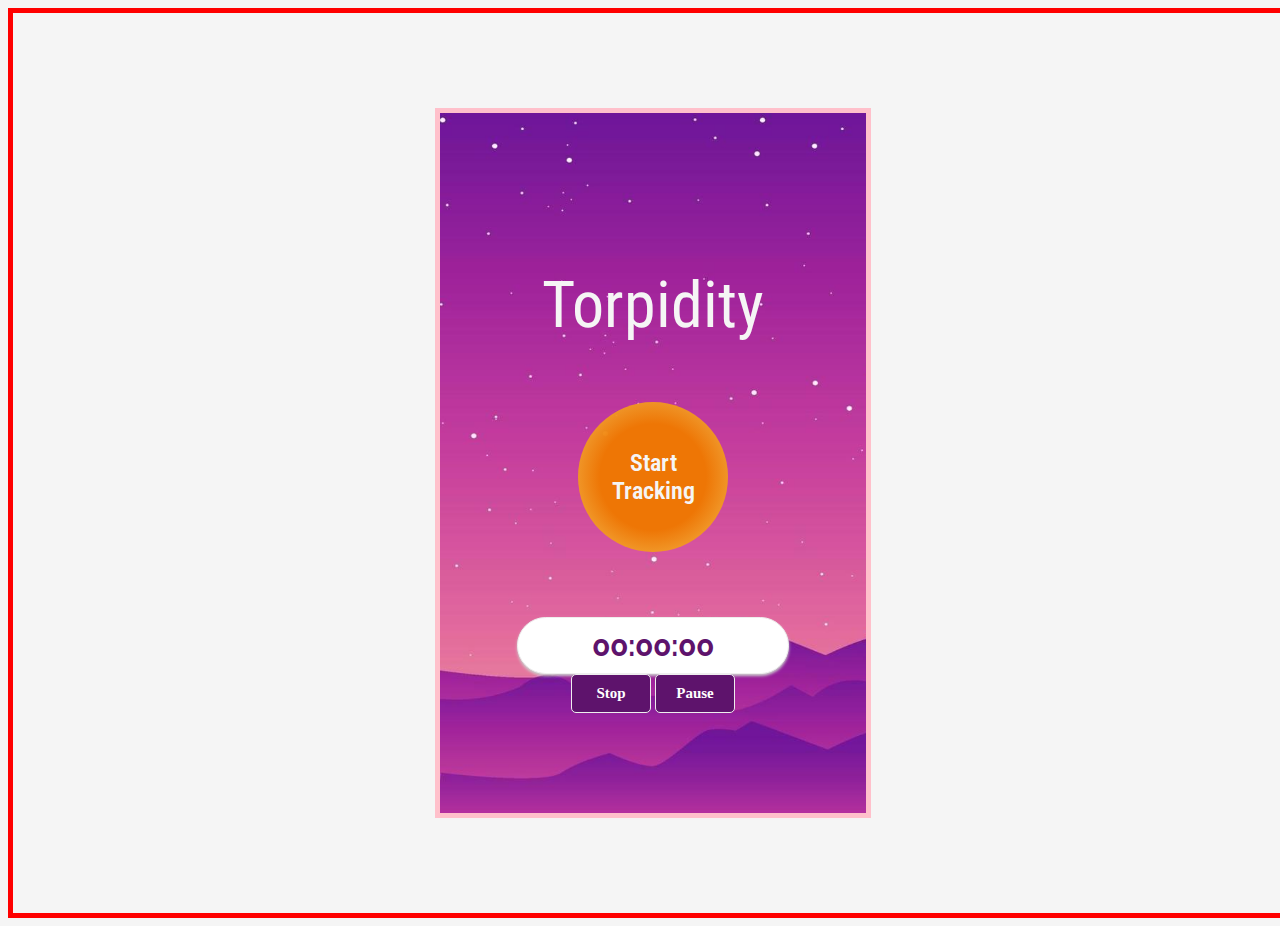
==== tracker.html @ 56af57eb "First Commit" ====
<!DOCTYPE html>
<html lang="en">
<head>
    <meta charset="UTF-8">
    <meta http-equiv="X-UA-Compatible" content="IE=edge">
    <meta name="viewport" content="width=device-width, initial-scale=1.0">
    <title>Torpidity</title>
    <link rel="stylesheet" href="https://cdn.jsdelivr.net/npm/bootstrap@5.2.3/dist/css/bootstrap.min.css" integrity="sha384-rbsA2VBKQhggwzxH7pPCaAqO46MgnOM80zW1RWuH61DGLwZJEdK2Kadq2F9CUG65" crossorigin="anonymous">
    <link rel="stylesheet" href="css/style.css">

</head>
<body>

    <div class="fluid-container">
        <div class="container card">
            <div class="background-img2">
          
               <h1>Torpidity</h1>
                <div class="header-button">
                    <button type="button" id="start" class="btn btn-light btn-circle btn-xl">Start Tracking</button>
                
                </div>

                <section id="stopWatch">
                    <p id="timer"> 00:00:00 </p>
                    <!-- <button id="start"> Start </button> -->
                    <button id="stop"> Stop </button>
                    <button id="pause"> Pause </button>
                    <button id="continue" hidden> Continue </button>
                    <p id="fulltime" class="fulltime"> </p>
                </section>

                <!-- <img src="css/images/moon.png" alt="Snow" class="moon"> -->
            

                </div>
            </div>


        </div>

    </div>


    
    <script src="script/script.js"></script>
</body>
</html>
---- css/style.css ----
@import url('https://fonts.googleapis.com/css2?family=Raleway:wght@100;200;400&family=Roboto+Condensed:wght@300&display=swap');


/* font-family: 'Roboto Condensed', sans-serif; */



*{
    background-color: whitesmoke;
    font-family: 'Raleway';

}

.fluid-container{
    border: red solid thick;
    /* position: absolute; */

    /* margin-left: 30%; */
    display: flex;
    justify-content: center;
    align-items: center;
    height: 100vh;
    width: 100vw;
}

.container{
    border: pink solid thick;
    height: 700px;
    width: 426px;
}

.background-img{
    background-image: url(images/background.jpg);
    background-size: cover;
    height: 100%;
    width:100%;
    display: flex;
    justify-content: center;
  
    /* align-items: space-between; */
}

.background-img2{
    background-image: url(images/background.jpg);
    background-size: cover;
    height: 100%;
    width:100%;
    display: flex;
    justify-content: center;
  flex-direction: column;
  align-items: center;
    /* align-items: space-between; */
}


.header{
    /* background-color: #111; */
    display: flex;
    justify-content: center;
    align-items: center;
    height: 50%;
    width: 100%;
    font-family: "Roboto Condensed", sans-serif;
    font-weight: 400;
    position: absolute;
}

h1{
    font-family: "Roboto Condensed", sans-serif;
    font-weight: 400;
    font-size: 2.5rem;
    /* width: 100%; */
    padding: 4%;
    font-size: 4em;
    display: flex;
    align-items: center;
    border-bottom: 70%;
    background-color: rgba(255, 0, 0, 0);
    color: whitesmoke;
}

.card-img-top{
    height: 450px;
}

.card-body{
    border: red solid thick;
    border-top-left-radius: 10%;
}

.log-in{
    /* border: pink solid thick; */
    position: absolute;
    height: 280px;
    border-top-left-radius: 10%;
    border-top-right-radius: 10%;
    top:62%;
    /* width: 390px; */
    width: 385px;
    background-color: rgba(245, 245, 245, 0.197);
    box-shadow: -2px -4px 6px -1px rgba(86,81,81,0.75);
-webkit-box-shadow: -2px -4px 6px -1px rgba(86,81,81,0.75);
-moz-box-shadow: -2px -4px 6px -1px rgba(86,81,81,0.75);
    
display: flex;
flex-direction: column;
justify-content: space-between;

}


form {
    margin: 100px;
    background-color: rgba(255, 0, 0, 0);
    /* display: flex;
    flex-direction: column;
    align-items: space-between; */

    /* margin-bottom: 100%; */
    margin-bottom: 80%;
    display: flex;
    flex-direction: column;
    justify-content: space-between;
    align-items: space-between;

  }
  .input-field {
    position: relative;
    width: 250px;
    height: 44px;
    line-height: 44px;
    /* border: red solid thick; */
    margin: -10%;
    /* margin-top: -10%; */
    background-color: rgba(255, 0, 0, 0);

  }
  label {
    position: absolute;
    top: 0;
    left: 0;
    width: 100%;
    color: #ffffff;
    transition: 0.2s all;
    cursor: text;
    background-color: rgba(255, 0, 0, 0);
  }
  input {
    width: 100%;
    border: 0;
    outline: 0;
    padding: 0.5rem 0;
    border-bottom: 2px solid #d3d3d3;
    box-shadow: none;
    color: #d3d3d3;
    color: #111;
    font-weight: 500;
    background-color: rgba(255, 0, 0, 0);

  }
  input:invalid {
    outline: 0;
    /* // color: #ff2300;
    //   border-color: #ff2300; */
  }
  input:focus,
  input:valid {
    border-color: ;
  }
  input:focus~label,
  input:valid~label {
    font-size: 14px;
    top: -24px;
    /* border: red solid thick; */
    color: #861c98;
    color: #d3d3d3;

  }
  

  .message{
    color: #861c98;
    margin: 5%;
    text-align: center;
  }
  

  .button {
    margin: auto;
    /* position: absolute; */
    width: 140px;
    height: 45px;
    font-family: 'Roboto', sans-serif;
    font-size: 11px;
    text-transform: uppercase;
    letter-spacing: 2.5px;
    font-weight: 500;
    color: #000;
    background-color: #fff;
    border: none;
    border-radius: 45px;
    box-shadow: 0px 8px 15px rgba(0, 0, 0, 0.1);
    transition: all 0.3s ease 0s;
    cursor: pointer;
    outline: none;
    margin-top: 30%;
    padding: 5%;
    text-align: center;
    text-decoration: none;
    }
    
    .button.cancel-btn:hover {
    background-color: #F3270B;
    box-shadow: 0px 15px 20px rgba(243, 42, 11, 0.4);
    color: #fff;
    transform: translateY(-7px);
  }
  
  .button.accept-btn:hover {
    background-color: #5e136c;
    box-shadow: 0px 15px 20px rgba(11, 113, 243, 0.4);
    color: #fff;
    transform: translateY(-7px);
  }

  .button2 {
    margin: auto;
    position: absolute;
    width: 140px;
    height: 45px;
    font-family: 'Roboto', sans-serif;
    font-size: 11px;
    text-transform: uppercase;
    letter-spacing: 2.5px;
    font-weight: 500;
    color: #000;
    background-color: #fff;
    border: none;
    border-radius: 45px;
    box-shadow: 0px 8px 15px rgba(0, 0, 0, 0.1);
    transition: all 0.3s ease 0s;
    cursor: pointer;
    outline: none;
    margin-top: 30%;
    /* padding: 5%; */
    text-align: center;
    text-decoration: none;
    }
    
    .button2.cancel-btn:hover {
    background-color: #F3270B;
    box-shadow: 0px 15px 20px rgba(243, 42, 11, 0.4);
    color: #fff;
    transform: translateY(-7px);
  }
  
  .button2.accept-btn:hover {
    background-color: #5e136c;
    box-shadow: 0px 15px 20px rgba(11, 113, 243, 0.4);
    color: #fff;
    transform: translateY(-7px);
  }

  .btn-circle.btn-xl {
    width: 150px;
    height: 150px;
    padding: 20px 18px;
    border-radius: 100px;
    font-size: 15px;
    text-align: center;
    margin: auto;

    border: none;

    background: rgb(238,118,5);
    background: radial-gradient(circle, rgba(238,118,5,1) 50%, rgba(252,222,69,0.804435152967437) 100%); 


	animation: gradient 5s ease-in-out infinite;
}




@keyframes gradient {
	0% {
        background: radial-gradient(circle, rgba(238,118,5,1) 50%, rgba(252,222,69,0.804435152967437) 100%); 
		
    
    }
	50% {
   
        background: radial-gradient(circle, rgb(254, 123, 1) 50%, rgba(255, 221, 53, 0.804) 100%); 
	
    }
    100%{
        background: radial-gradient(circle, rgba(238,118,5,1) 50%, rgba(252,222,69,0.804435152967437) 100%); 

    }
	

}


.header-button{
    background-color: rgba(255, 0, 0, 0);
    /* width: 50%; */
    height: 30%;
    position: relative;
    top:0%;
    

}

.body{
    display: flex;
    flex-direction: column;
    align-items: center;
    justify-content: center;
}



  #stopWatch {
    height: auto;
    text-align: center;
    display: block;
    padding: 5px;
    width: 400px;
    background-color: #4caf4f00;
  }


  #timer,
  #fulltime {
    width: 40vw;
    width: 250px;
    height: auto;
    padding: 10px;
    font-weight: bold;
    font-size: 30px;
    font-family: 'Raleway';
    /* margin-left: 27vw; */
    display: block;
    border: 1px solid #eee;
    border-radius: 50px;
    text-align: center;
    box-shadow: 0 2px 3px #ccc;
    background-color: white;
    color: #5e136c;
    margin: auto;
  }
  
  button {
    cursor: pointer;
    font-weight: bold;
    font-size: 15px;
    font-family: ubuntu;
    outline: none;
    width: 80px;
    padding: 10px 0px;
    background-color: #5e136c;
    border: 1px solid #eee;
    border-radius: 5px;
    color: white;
  }
  
  #fulltime {
    display: none;
    font-size: 16px;
    font-weight: bold;
  }

  #start{
    font-weight: 600;
    font-family: 'Roboto Condensed';
    font-size: 1.5em;
    color: whitesmoke;
  }
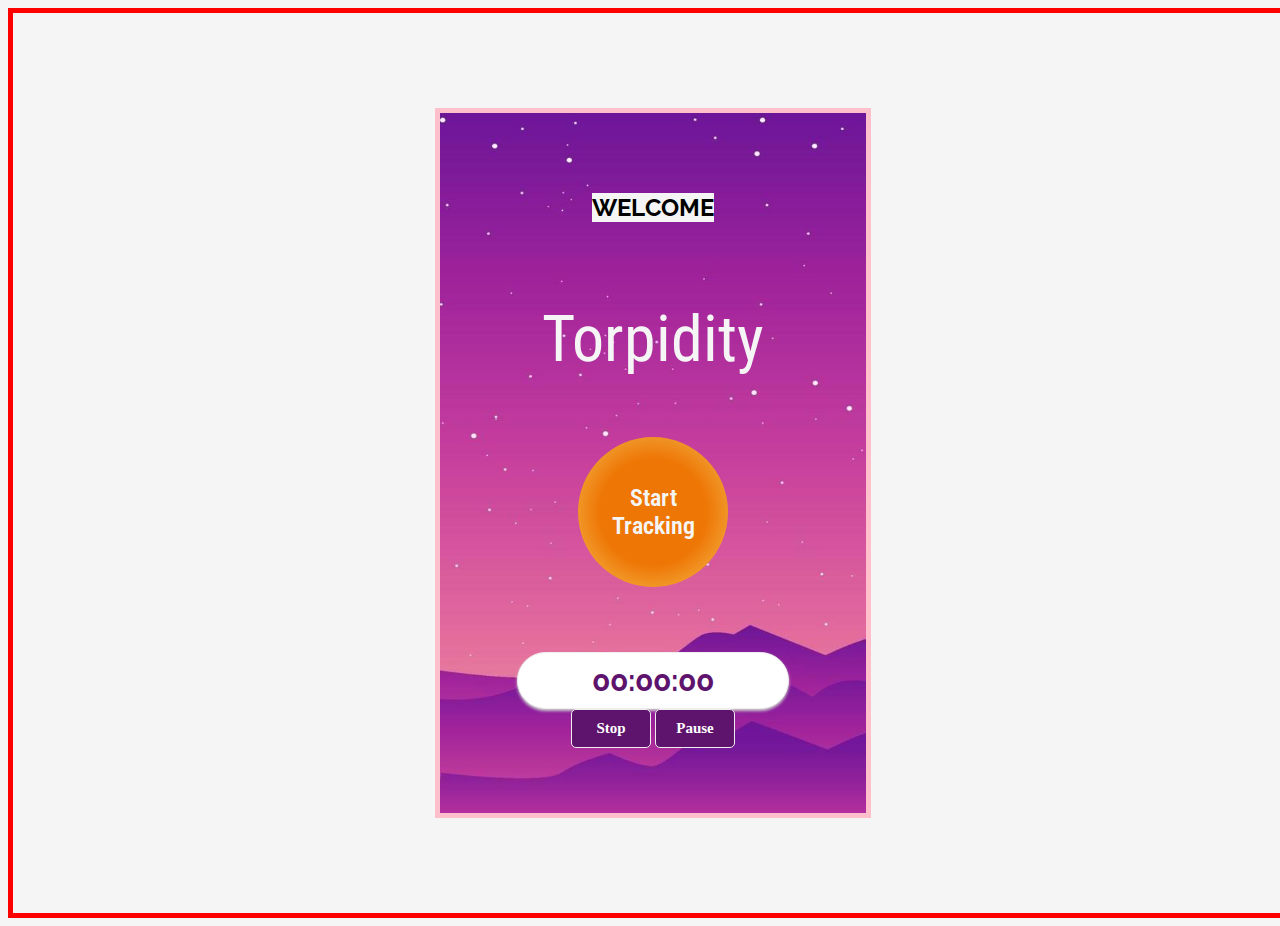
==== commit 1f332dd8: "Add files via upload" ====
--- a/tracker.html
+++ b/tracker.html
@@ -1,48 +1,48 @@
-<!DOCTYPE html>
-<html lang="en">
-<head>
-    <meta charset="UTF-8">
-    <meta http-equiv="X-UA-Compatible" content="IE=edge">
-    <meta name="viewport" content="width=device-width, initial-scale=1.0">
-    <title>Torpidity</title>
-    <link rel="stylesheet" href="https://cdn.jsdelivr.net/npm/bootstrap@5.2.3/dist/css/bootstrap.min.css" integrity="sha384-rbsA2VBKQhggwzxH7pPCaAqO46MgnOM80zW1RWuH61DGLwZJEdK2Kadq2F9CUG65" crossorigin="anonymous">
-    <link rel="stylesheet" href="css/style.css">
-
-</head>
-<body>
-
-    <div class="fluid-container">
-        <div class="container card">
-            <div class="background-img2">
-          
-               <h1>Torpidity</h1>
-                <div class="header-button">
-                    <button type="button" id="start" class="btn btn-light btn-circle btn-xl">Start Tracking</button>
-                
-                </div>
-
-                <section id="stopWatch">
-                    <p id="timer"> 00:00:00 </p>
-                    <!-- <button id="start"> Start </button> -->
-                    <button id="stop"> Stop </button>
-                    <button id="pause"> Pause </button>
-                    <button id="continue" hidden> Continue </button>
-                    <p id="fulltime" class="fulltime"> </p>
-                </section>
-
-                <!-- <img src="css/images/moon.png" alt="Snow" class="moon"> -->
-            
-
-                </div>
-            </div>
-
-
-        </div>
-
-    </div>
-
-
-    
-    <script src="script/script.js"></script>
-</body>
+<!DOCTYPE html>
+<html lang="en">
+<head>
+    <meta charset="UTF-8">
+    <meta http-equiv="X-UA-Compatible" content="IE=edge">
+    <meta name="viewport" content="width=device-width, initial-scale=1.0">
+    <title>Torpidity</title>
+    <link rel="stylesheet" href="https://cdn.jsdelivr.net/npm/bootstrap@5.2.3/dist/css/bootstrap.min.css" integrity="sha384-rbsA2VBKQhggwzxH7pPCaAqO46MgnOM80zW1RWuH61DGLwZJEdK2Kadq2F9CUG65" crossorigin="anonymous">
+    <link rel="stylesheet" href="css/style.css">
+
+</head>
+<body>
+
+    <div class="fluid-container">
+        <div class="container card">
+            <div class="background-img2">
+          <h2 id="welcome">WELCOME</h2>
+               <h1>Torpidity</h1>
+                <div class="header-button">
+                    <button type="button" id="start" class="btn btn-light btn-circle btn-xl">Start Tracking</button>
+                
+                </div>
+
+                <section id="stopWatch">
+                    <p id="timer"> 00:00:00 </p>
+                    <!-- <button id="start"> Start </button> -->
+                    <button id="stop"> Stop </button>
+                    <button id="pause"> Pause </button>
+                    <button id="continue" hidden> Continue </button>
+                    <p id="fulltime" class="fulltime"> </p>
+                </section>
+
+                <!-- <img src="css/images/moon.png" alt="Snow" class="moon"> -->
+            
+
+                </div>
+            </div>
+
+
+        </div>
+
+    </div>
+
+
+    
+    <script src="script/script.js"></script>
+</body>
 </html>